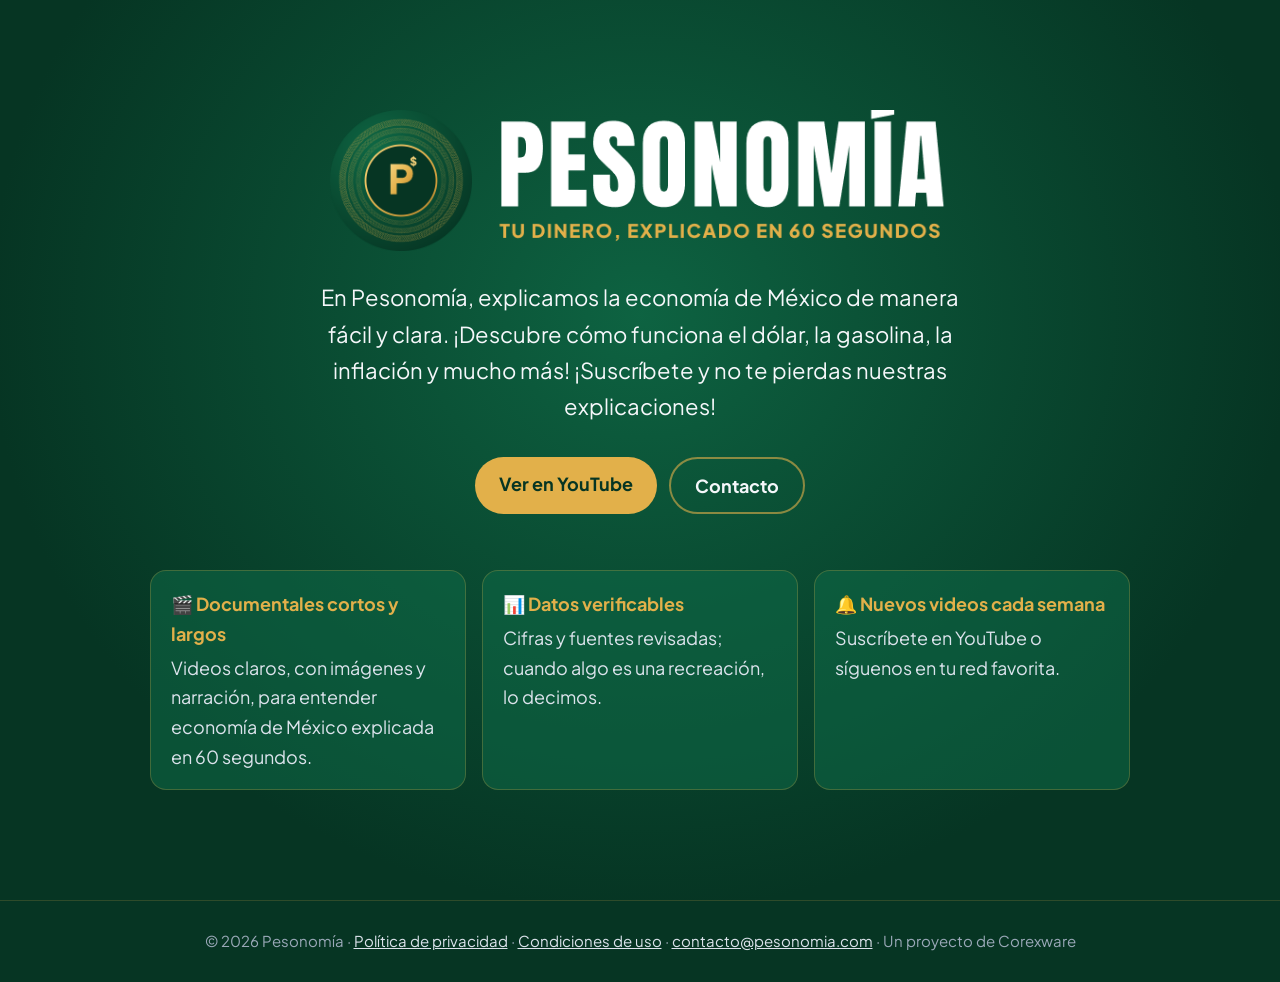
==== index.html @ 996c8a43 "Página web de Pesonomía Co-Authored-By: Claude Opus 5.5 <noreply@anthropic.com>" ====
<!doctype html>
<html lang="es">
<head>
<meta charset="utf-8">
<meta name="viewport" content="width=device-width, initial-scale=1">
<title>Pesonomía · Tu dinero, explicado en 60 segundos</title>
<meta name="description" content="Pesonomía: economía de México explicada en 60 segundos: dólar, gasolina, inflación, tasas, salarios y precios, con datos oficiales (Banxico, INEGI) y gráficas claras.">
<meta property="og:title" content="Pesonomía · Tu dinero, explicado en 60 segundos">
<meta property="og:description" content="En Pesonomía, explicamos la economía de México de manera fácil y clara. ¡Descubre cómo funciona el dólar, la gasolina, la inflación y mucho más! ¡Suscríbete y no te pierdas nuestras explicaciones!">
<meta property="og:image" content="https://pesonomia.com/compartir.jpg">
<meta property="og:url" content="https://pesonomia.com/">
<link rel="icon" href="icono.png" type="image/png">
<link rel="apple-touch-icon" href="icono.png">
<link rel="preconnect" href="https://fonts.googleapis.com">
<link rel="preconnect" href="https://fonts.gstatic.com" crossorigin>
<link href="https://fonts.googleapis.com/css2?family=Plus+Jakarta+Sans:wght@400;700&display=swap" rel="stylesheet">
<link rel="stylesheet" href="estilo.css">
</head>
<body class="">
<section class="portada">
  <img class="logo" src="logo.png" alt="Pesonomía · Tu dinero, explicado en 60 segundos">
  <p class="gancho">En Pesonomía, explicamos la economía de México de manera fácil y clara. ¡Descubre cómo funciona el dólar, la gasolina, la inflación y mucho más! ¡Suscríbete y no te pierdas nuestras explicaciones!</p>
  <div class="botones">
    <a class="boton" href="https://www.youtube.com/@pesonomia" rel="noopener">Ver en YouTube</a>
    <a class="boton secundario" href="mailto:contacto@pesonomia.com">Contacto</a>
  </div>
  <div class="temas">
    <div class="tema"><b>🎬 Documentales cortos y largos</b>Videos claros, con imágenes y narración, para entender economía de México explicada en 60 segundos.</div>
    <div class="tema"><b>📊 Datos verificables</b>Cifras y fuentes revisadas; cuando algo es una recreación, lo decimos.</div>
    <div class="tema"><b>🔔 Nuevos videos cada semana</b>Suscríbete en YouTube o síguenos en tu red favorita.</div>
  </div>
</section>
<footer>© 2026 Pesonomía · <a href="privacidad.html">Política de privacidad</a> · <a href="terminos.html">Condiciones de uso</a> · <a href="mailto:contacto@pesonomia.com">contacto@pesonomia.com</a> · Un proyecto de Corexware</footer>
</body>
</html>
---- estilo.css ----
:root {
  --fondo: #063523;
  --fondo-2: #0F6B47;
  --acento: #E2B04A;
  --acento-2: #F6D27A;
  --claro: #F5F7FA;
  --texto: #DCE3EC;
  --suave: #9AA8B8;
}
* { box-sizing: border-box; }
html, body { margin: 0; }
body {
  background: var(--fondo);
  color: var(--texto);
  font-family: "Plus Jakarta Sans", system-ui, -apple-system, "Segoe UI", sans-serif;
  font-size: 18px;
  line-height: 1.65;
}
a { color: var(--acento); }
a:hover { color: var(--claro); }

/* Portada */
.portada {
  min-height: 100vh;
  display: flex;
  flex-direction: column;
  align-items: center;
  justify-content: center;
  text-align: center;
  padding: 48px 16px;
  background:
    radial-gradient(ellipse at 50% 35%, color-mix(in srgb, var(--fondo-2) 85%, transparent) 0%, var(--fondo) 72%);
}
.portada img.logo { width: min(620px, 92vw); height: auto; }
.portada p.gancho { max-width: 660px; font-size: clamp(18px, 2.4vw, 22px); color: var(--claro); margin: 28px auto 32px; }
.botones { display: flex; gap: 12px; flex-wrap: wrap; justify-content: center; }
.boton {
  display: inline-block;
  padding: 12px 24px;
  border-radius: 999px;
  font-weight: 700;
  text-decoration: none;
  background: var(--acento);
  color: var(--fondo);
}
.boton:hover { background: var(--claro); color: var(--fondo); }
.boton.secundario { background: transparent; color: var(--claro); border: 2px solid color-mix(in srgb, var(--acento) 60%, transparent); }
.boton.secundario:hover { border-color: var(--claro); }
.temas {
  display: grid;
  grid-template-columns: repeat(auto-fit, minmax(min(220px, 100%), 1fr));
  gap: 16px;
  width: 100%;
  max-width: 980px;
  margin: 56px auto 0;
  text-align: left;
}
.tema { background: color-mix(in srgb, var(--fondo-2) 55%, transparent); border: 1px solid color-mix(in srgb, var(--acento) 25%, transparent); border-radius: 16px; padding: 18px 20px; }
.tema b { display: block; color: var(--acento); margin-bottom: 4px; }

/* Páginas legales */
main.legal { max-width: 780px; margin: 0 auto; padding: 32px 16px 56px; }
main.legal header { padding: 8px 0 24px; border-bottom: 1px solid color-mix(in srgb, var(--acento) 25%, transparent); }
main.legal header img { width: 300px; max-width: 80vw; height: auto; }
main.legal h1 { color: var(--claro); font-size: 34px; line-height: 1.2; margin: 32px 0 4px; }
main.legal h2 { color: var(--acento); font-size: 21px; margin-top: 34px; }
.fecha { color: var(--suave); margin-top: 0; }

footer { text-align: center; color: var(--suave); font-size: 15px; padding: 28px 16px; border-top: 1px solid color-mix(in srgb, var(--acento) 18%, transparent); }
footer a { color: var(--texto); }

/* Apariencia clara */
body.claro { --claro: #0F172A; --texto: #273244; --suave: #5B6878; background: #F6F7F9; }
body.claro .portada { background: radial-gradient(ellipse at 50% 35%, color-mix(in srgb, var(--acento) 14%, #ffffff) 0%, #F6F7F9 70%); }
body.claro .boton { background: var(--fondo); color: #fff; }
body.claro .boton:hover { background: var(--acento); color: var(--fondo); }
body.claro .boton.secundario { color: var(--fondo); border-color: var(--fondo); background: transparent; }
body.claro .tema { background: #ffffff; border-color: #E2E6EC; }
body.claro .tema b { color: var(--fondo); }
body.claro a { color: var(--fondo); }
body.claro main.legal h2 { color: var(--fondo); }
/* Portada con el banner del canal de fondo */
body.con-banner .portada { background: linear-gradient(color-mix(in srgb, var(--fondo) 62%, transparent), color-mix(in srgb, var(--fondo) 88%, transparent) 70%, var(--fondo)), url("compartir.jpg") center / cover no-repeat; }
body.claro.con-banner .portada { background: linear-gradient(rgba(246, 247, 249, .62), rgba(246, 247, 249, .9) 70%, #F6F7F9), url("compartir.jpg") center / cover no-repeat; }
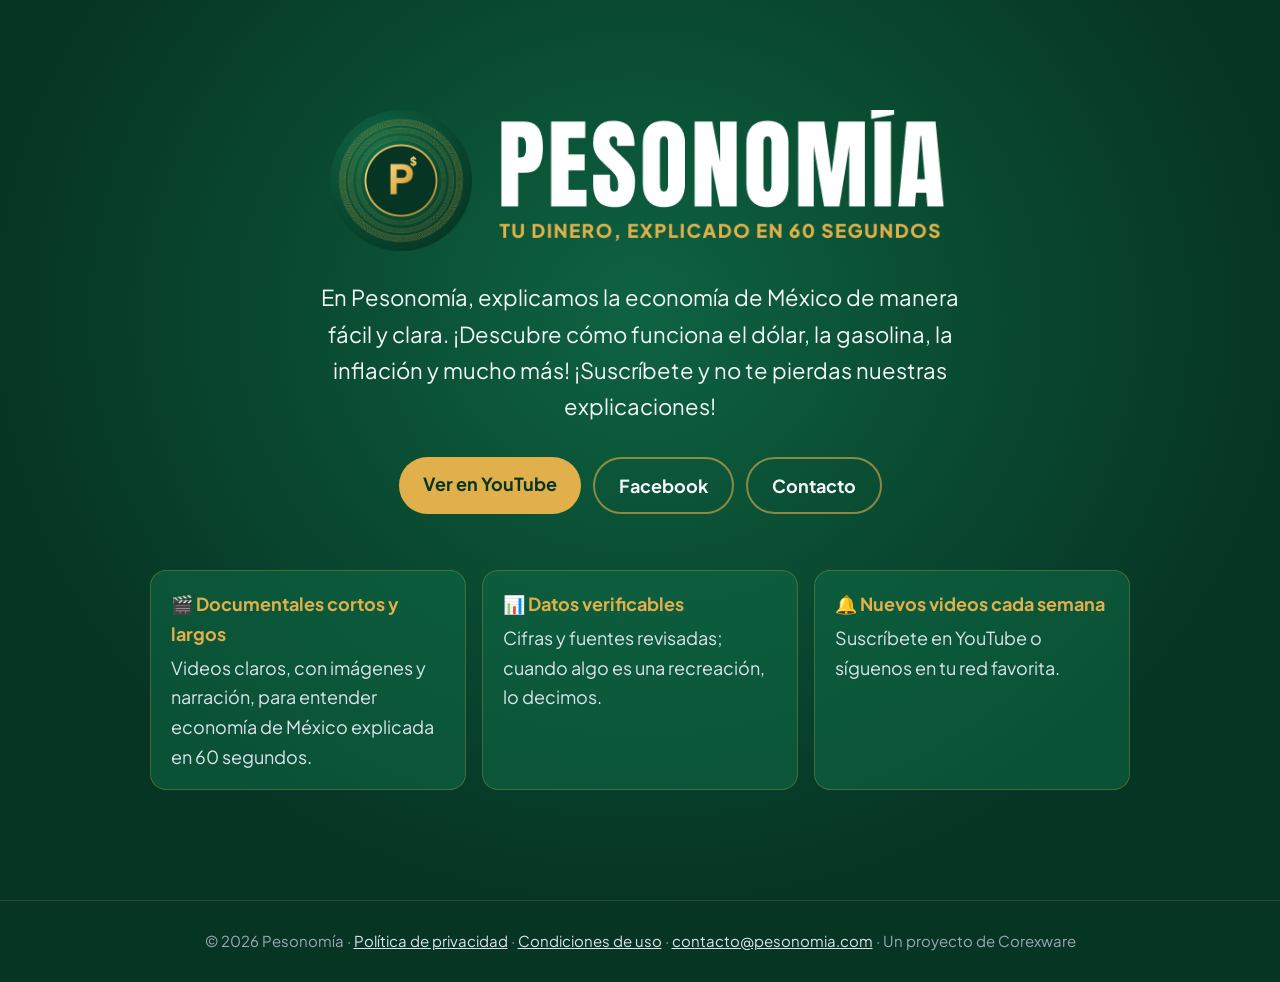
==== commit d8d9dc5f: "Página web de Pesonomía Co-Authored-By: Claude Opus 5.5 <noreply@anthropic.com>" ====
--- a/index.html
+++ b/index.html
@@ -22,6 +22,7 @@
   <p class="gancho">En Pesonomía, explicamos la economía de México de manera fácil y clara. ¡Descubre cómo funciona el dólar, la gasolina, la inflación y mucho más! ¡Suscríbete y no te pierdas nuestras explicaciones!</p>
   <div class="botones">
     <a class="boton" href="https://www.youtube.com/@pesonomia" rel="noopener">Ver en YouTube</a>
+    <a class="boton secundario" href="https://facebook.com/pesonomia" rel="noopener">Facebook</a>
     <a class="boton secundario" href="mailto:contacto@pesonomia.com">Contacto</a>
   </div>
   <div class="temas">
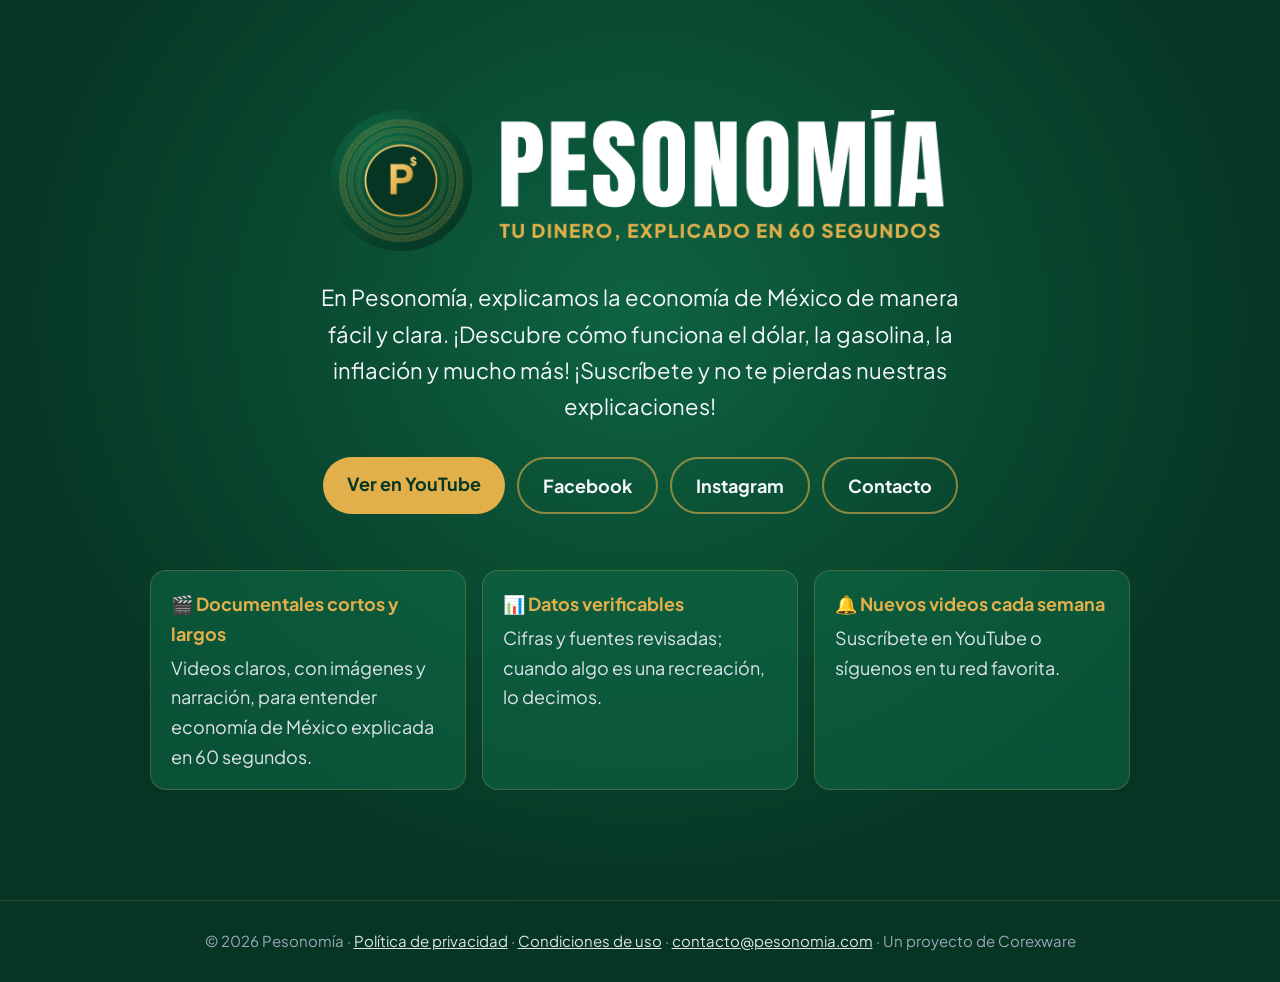
==== commit c61270e0: "Página web de Pesonomía Co-Authored-By: Claude Opus 5.5 <noreply@anthropic.com>" ====
--- a/index.html
+++ b/index.html
@@ -23,6 +23,7 @@
   <div class="botones">
     <a class="boton" href="https://www.youtube.com/@pesonomia" rel="noopener">Ver en YouTube</a>
     <a class="boton secundario" href="https://facebook.com/pesonomia" rel="noopener">Facebook</a>
+    <a class="boton secundario" href="https://www.instagram.com/mapanomia.mx/" rel="noopener">Instagram</a>
     <a class="boton secundario" href="mailto:contacto@pesonomia.com">Contacto</a>
   </div>
   <div class="temas">
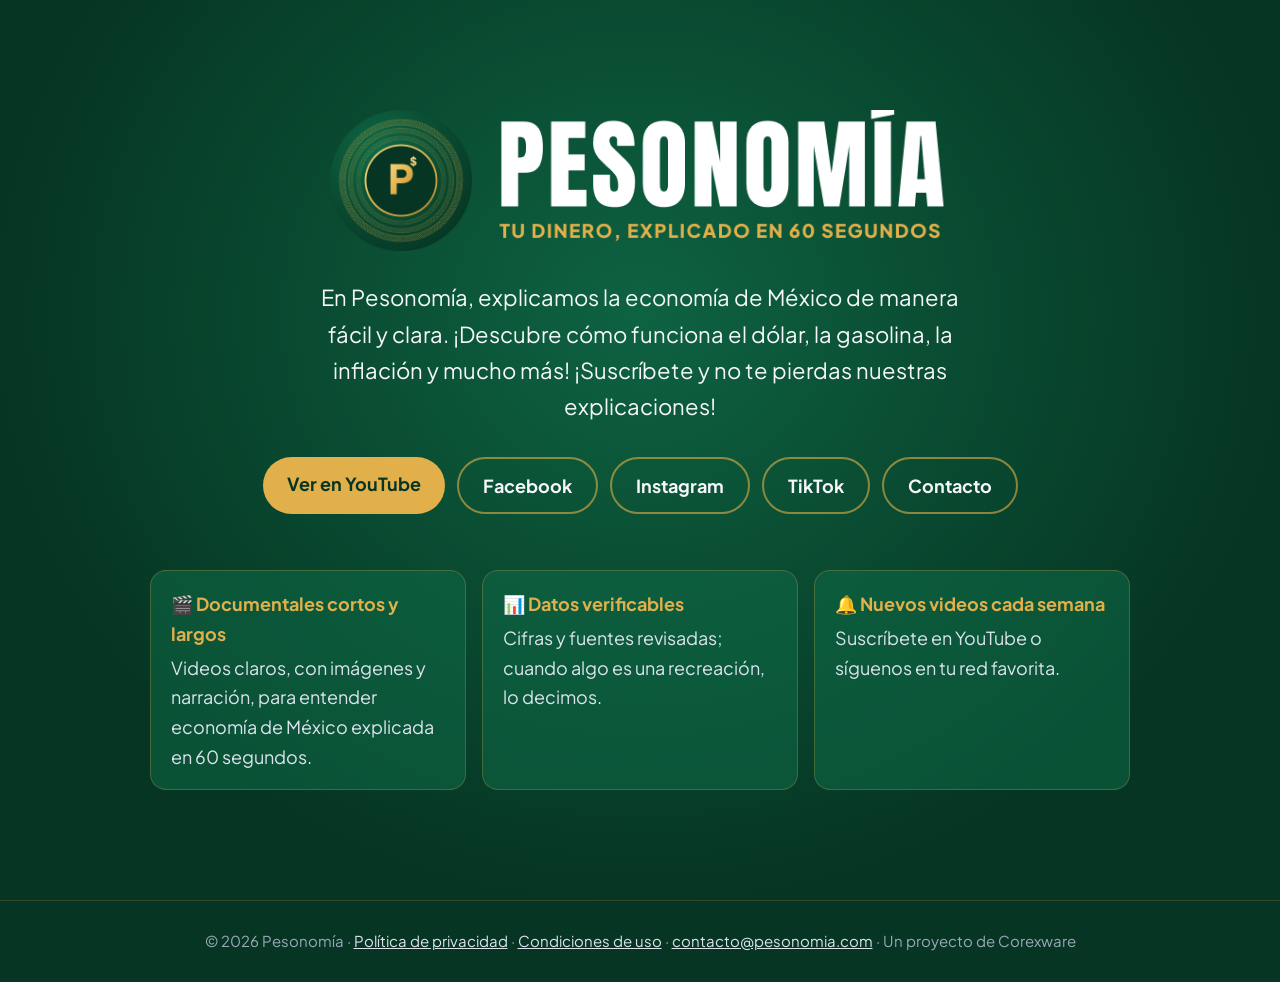
==== commit b24ade87: "Página web de Pesonomía Co-Authored-By: Claude Opus 5.5 <noreply@anthropic.com>" ====
--- a/index.html
+++ b/index.html
@@ -24,6 +24,7 @@
     <a class="boton" href="https://www.youtube.com/@pesonomia" rel="noopener">Ver en YouTube</a>
     <a class="boton secundario" href="https://facebook.com/pesonomia" rel="noopener">Facebook</a>
     <a class="boton secundario" href="https://www.instagram.com/mapanomia.mx/" rel="noopener">Instagram</a>
+    <a class="boton secundario" href="https://www.tiktok.com/@pesonomia.mx" rel="noopener">TikTok</a>
     <a class="boton secundario" href="mailto:contacto@pesonomia.com">Contacto</a>
   </div>
   <div class="temas">
